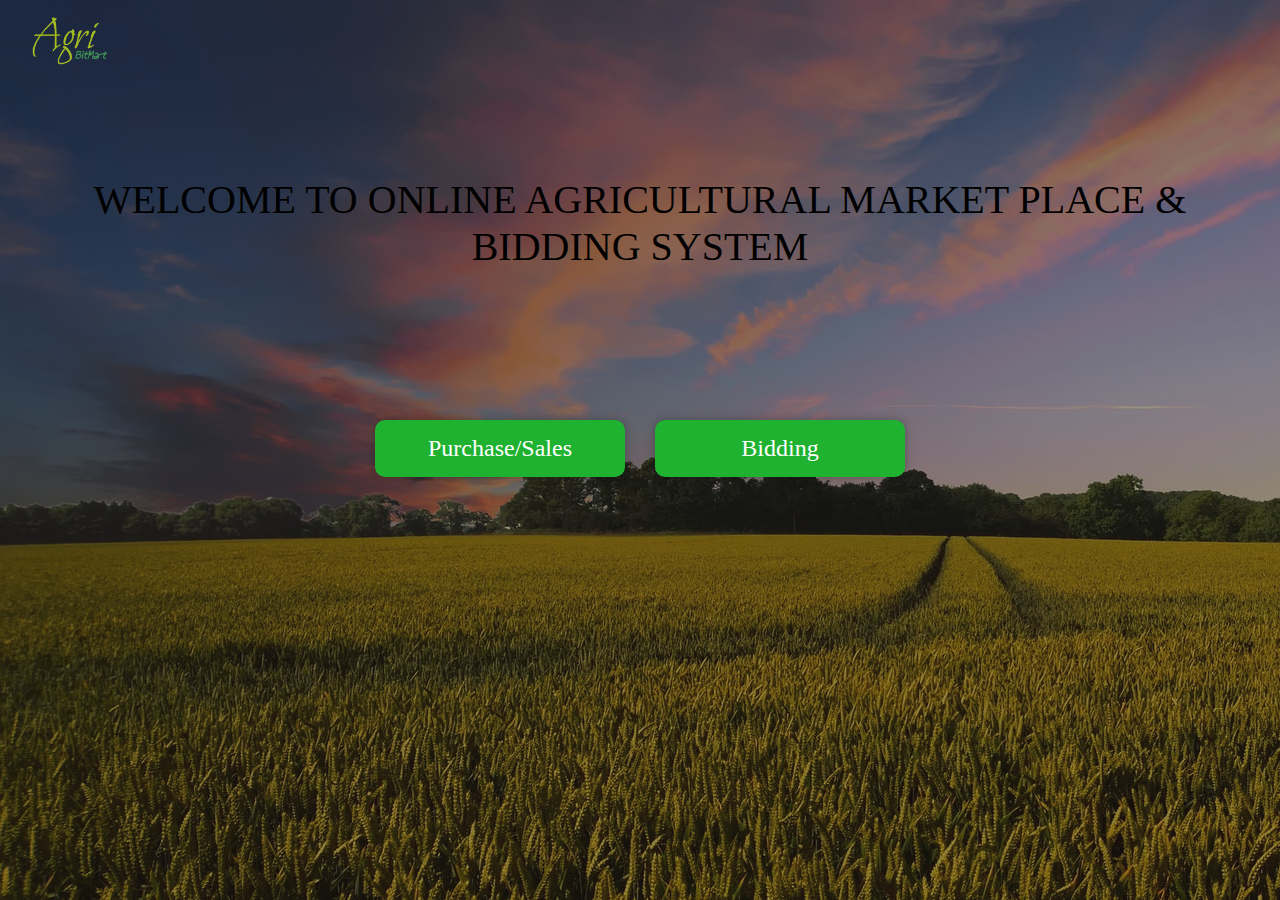
==== index.html @ a629a695 "initial setup" ====
<!DOCTYPE html>
<html lang="en">
  <head>
    <meta charset="UTF-8" />
    <meta name="viewport" content="width=device-width, initial-scale=1.0" />
    <title>Agri BitMart</title>
    <link rel="shortcut icon" href="img/logo.png" type="image/x-icon" />
    <link rel="stylesheet" href="style.css" />
  </head>
  <body>
    <header>
      <div class="logo"><img src="img/logo.png" alt="logo" /></div>
      <div class="text">
        <p>WELCOME TO ONLINE AGRICULTURAL MARKET PLACE & BIDDING SYSTEM</p>
      </div>
      <div class="mainbtns">
        <a href="purchase.html" class="btn">Purchase/Sales</a>
        <a href="#" class="btn">Bidding</a>
      </div>
    </header>
  </body>
</html>
---- style.css ----
* {
  margin: 0;
  padding: 0;
  box-sizing: border-box;
}

header {
  height: 100vh;
  background-image: linear-gradient(
      rgba(25, 24, 24, 0.451),
      rgba(25, 24, 24, 0.451)
    ),
    url(img/countryside-2326787_1920.jpg);
  padding: 10px 20px;
}

.logo {
  width: 100px;
}

.logo img {
  width: 100%;
}

.text {
  font-size: 2.5rem;
  text-align: center;
  margin: 100px auto;
  max-width: 1180px;
}
.text p {
  width: 100%;
}

.mainbtns {
  /* width: 50%; */
  /* margin: 200px auto; */
  text-align: center;
  display: flex;
  flex-wrap: wrap;
  margin-top: 150px;
  justify-content: center;
  gap: 30px;
}

.btn {
  display: inline-block;
  background-color: #1fb231;
  color: #fff;
  padding: 15px 30px;
  max-width: 250px;
  width: 300px;
  border-radius: 10px;
  text-decoration: none;
  font-size: 1.5rem;
  transition: 0.5s;
  box-shadow: 0 0 10px #00000048;
}
.btn:hover {
  background-color: #21922e;
  transform: translateY(-5px);
}
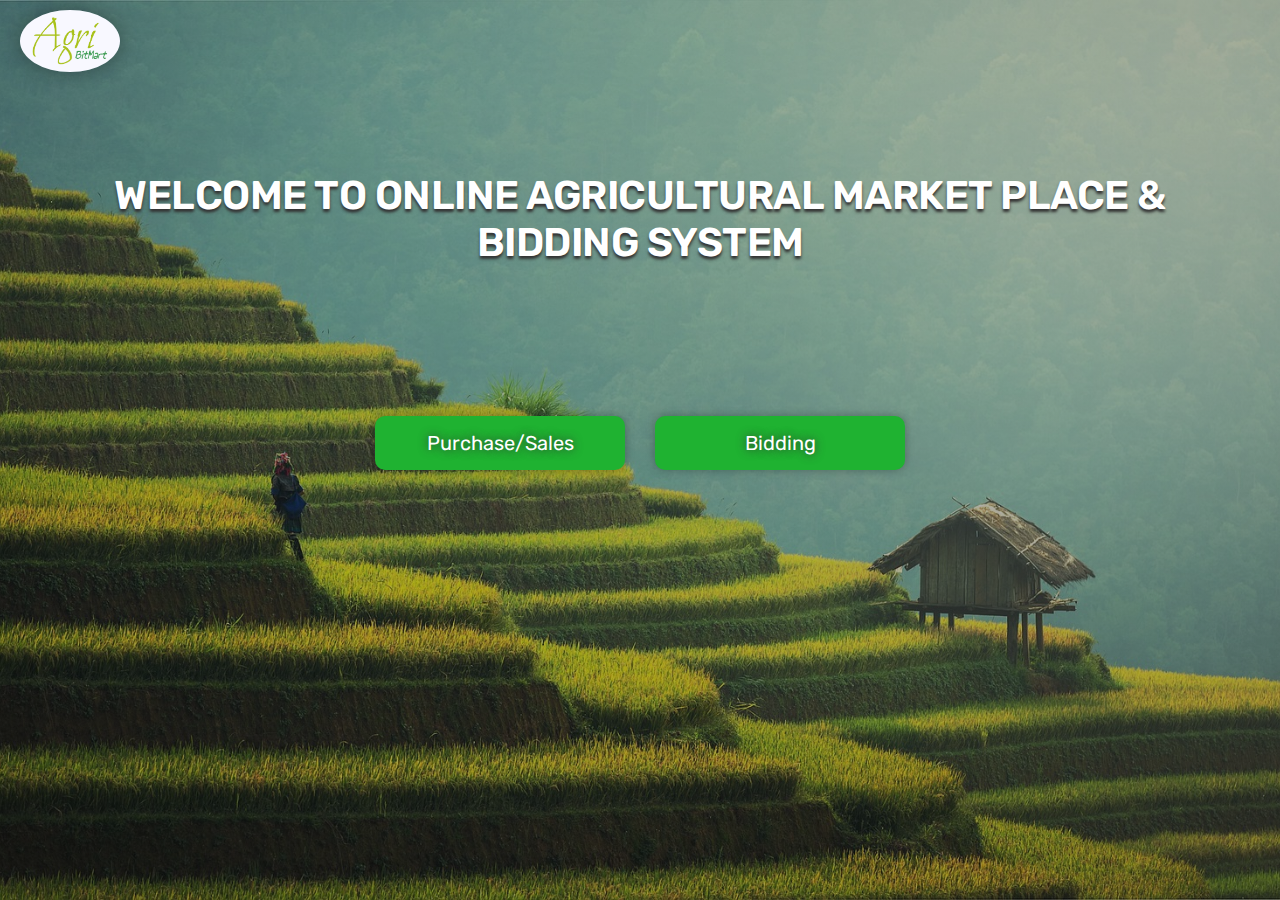
==== commit a11fc455: "small change" ====
--- a/index.html
+++ b/index.html
@@ -6,6 +6,18 @@
     <title>Agri BitMart</title>
     <link rel="shortcut icon" href="img/logo.png" type="image/x-icon" />
     <link rel="stylesheet" href="style.css" />
+    <link rel="preconnect" href="https://fonts.googleapis.com" />
+    <link rel="preconnect" href="https://fonts.gstatic.com" crossorigin />
+    <link
+      href="https://fonts.googleapis.com/css2?family=Rubik:wght@300;400;500;600;700&display=swap"
+      rel="stylesheet"
+    />
+    <link rel="preconnect" href="https://fonts.googleapis.com" />
+    <link rel="preconnect" href="https://fonts.gstatic.com" crossorigin />
+    <link
+      href="https://fonts.googleapis.com/css2?family=Poppins:wght@300;400;500;600;700&display=swap"
+      rel="stylesheet"
+    />
   </head>
   <body>
     <header>
--- a/style.css
+++ b/style.css
@@ -3,33 +3,57 @@
   padding: 0;
   box-sizing: border-box;
 }
-
+html {
+  font-size: 62.5%;
+}
+body {
+  font-family: "Rubik", sans-serif;
+  /* font-family: "Poppins", sans-serif; */
+}
 header {
   height: 100vh;
   background-image: linear-gradient(
-      rgba(25, 24, 24, 0.451),
-      rgba(25, 24, 24, 0.451)
+      rgba(25, 24, 24, 0.351),
+      rgba(25, 24, 24, 0.351)
     ),
-    url(img/countryside-2326787_1920.jpg);
+    url(img/agriculture-1807581_1920.jpg);
   padding: 10px 20px;
+  background-position: center;
+  background-size: cover;
+  background-repeat: no-repeat;
 }
 
 .logo {
-  width: 100px;
+  width: 10rem;
+  border-radius: 50%;
+  /* padding: 10px 10px; */
+  /* background-color: #1fb231; */
+  display: flex;
+  justify-content: center;
+  align-items: center;
+  box-shadow: 0px 0px 20px #00000057;
 }
 
 .logo img {
+  display: inline-block;
   width: 100%;
+  background-color: rgb(248, 248, 255);
+  border-radius: 50%;
 }
 
 .text {
-  font-size: 2.5rem;
+  font-size: 4rem;
   text-align: center;
   margin: 100px auto;
   max-width: 1180px;
 }
 .text p {
   width: 100%;
+  color: #fff;
+  font-weight: 600;
+  /* line-height: 1.1; */
+  letter-spacing: -0.5px;
+  text-shadow: 0px 3px 3px #333;
 }
 
 .mainbtns {
@@ -38,7 +62,7 @@
   text-align: center;
   display: flex;
   flex-wrap: wrap;
-  margin-top: 150px;
+  margin-top: 15rem;
   justify-content: center;
   gap: 30px;
 }
@@ -49,14 +73,17 @@
   color: #fff;
   padding: 15px 30px;
   max-width: 250px;
-  width: 300px;
+  width: 30rem;
   border-radius: 10px;
   text-decoration: none;
-  font-size: 1.5rem;
+  font-size: 2rem;
   transition: 0.5s;
   box-shadow: 0 0 10px #00000048;
+  text-shadow: 0px 0px 10px #333;
+  /* text-transform: uppercase; */
 }
 .btn:hover {
   background-color: #21922e;
   transform: translateY(-5px);
+  box-shadow: 0 10px 20px #00000048;
 }
